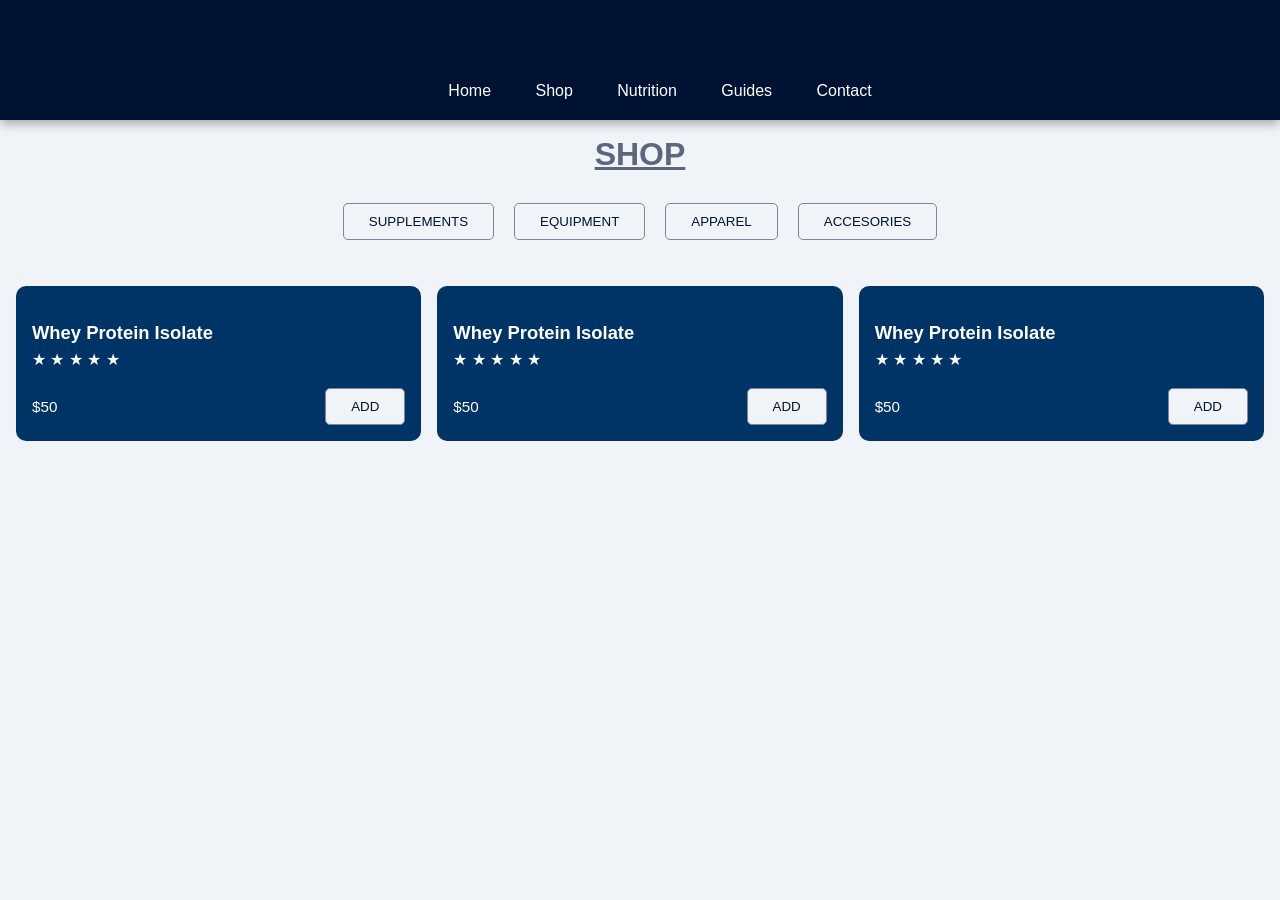
==== index.html @ f561d9a9 "Add files via upload" ====
<!DOCTYPE html>
<html lang="en">
<head>
    <meta charset="UTF-8">
    <meta name="viewport" content="width=device-width, initial-scale=1.0">
    <title>GYM</title>
    <link rel="stylesheet" href="style.css">
</head>
<body>
    <header class="main-header">
      <!-- <div class="logo">TEST</div> -->
      <nav class="nav-links">
        <a href="#">Home</a>
        <a href="#">Shop</a>
        <a href="#">Nutrition</a>
        <a href="#">Guides</a>
        <a href="#">Contact</a>
      </nav>
    </header>
    <h1>SHOP</h1>
    <div class="categories">
    <button>SUPPLEMENTS</button>
    <button>EQUIPMENT</button>
    <button>APPAREL</button>
    <button>ACCESORIES</button>
    </div>
    <main class="page">
    <section class="masonry" aria-label="Masonry gallery">
          <!-- Repeatable card pattern:
           .card
             figure.card-figure
               img.thumb
               small.ribbon (optional)
             .pad (text)
      -->

          <!-- A1 -->
          <article class="card">
            <figure class="card-figure">
              <img>
            </figure>
            <div class="pad">
              <h3 class="title">Whey Protein Isolate</h3>
              <p class="lede">
                ★ ★ ★ ★ ★
              </p>
              <div class="meta"><span>$50</span><button class="add-button">ADD</button></div>
            </div>
          </article>

          <article class="card">
            <figure class="card-figure">
              <img>
            </figure>
            <div class="pad">
              <h3 class="title">Whey Protein Isolate</h3>
              <p class="lede">
                ★ ★ ★ ★ ★
              </p>
              <div class="meta"><span>$50</span><button class="add-button">ADD</button></div>
            </div>
          </article>

          <article class="card">
            <figure class="card-figure">
              <img>
            </figure>
            <div class="pad">
              <h3 class="title">Whey Protein Isolate</h3>
              <p class="lede">
                ★ ★ ★ ★ ★
              </p>
              <div class="meta"><span>$50</span><button class="add-button">ADD</button></div>
            </div>
          </article>
          </section>
          </main>
</body>
</html>
---- style.css ----
*{
  margin: 0;
  padding: 0;
}
:root{
    --txt-color: #FFFFFF;
}
body{
    background: #F0F4F8;
    font-family: Arial, Helvetica, sans-serif;
}
.main-header
{
  display: flex;
  background-color: #001233;
  height: 100px;
  justify-content: center;
  align-items: flex-end;
  padding: 0 50px 20px 50px;
  box-shadow: 0 4px 10px rgba(0, 0, 0, 0.3);
}
.nav-links a{
  color: #FFFFFF;
  text-decoration: none;
  margin-left: 40px;
  font-weight: 500;
  transition: all 0.3s ease;
  padding-bottom: 5px;
}
.nav-links a:hover{
  color: #0466C8;
  text-shadow: 0 0 8px rgba(4, 102, 200, 0.6);
  border-bottom: 2px solid #0466C8;
}
h1{ 
  text-align: center;
  text-decoration: underline;
  margin: 16px;
  color: #5C677D;
}
.categories{
  display: flex;
  justify-content: center;
  align-items: center;
  gap: 20px;
  margin: 30px 0;
  flex-wrap: wrap;
}
.categories button{
    background-color: #F0F4F8;
    color: #001233;
    border: 1px solid #7D8597;
    padding: 10px 25px;
    border-radius: 5px;
    cursor: pointer;
    transition: all 0.3s ease;
}
.categories button:hover{
  background-color: #0466C8;
  color: white;
  box-shadow: 0 4px 12px rgba(4, 102, 200, 0.3);
  transform: translateY(-2px);
}
.add-button{
  background-color: #F0F4F8;
    color: #001233;
    border: 1px solid #7D8597;
    padding: 10px 25px;
    border-radius: 5px;
    cursor: pointer;
    transition: all 0.3s ease;
}
.page {
  max-width: var(--maxw);
  margin: 0 auto;
  padding: 1rem;
  display: grid;
  grid-template-columns: var(--sidew) 1fr;
  gap: 1rem;
}
.masonry {
  /* Columns produce the "waterfall" effect */
  column-count: 3;
  column-gap: var(--gap);
}
.card {
  break-inside: avoid; /* key line for masonry cards */
  background: #003366;
  border: 1px solid var(--border);
  border-radius: 10px;
  box-shadow: var(--shadow);
  margin: 10px 0 var(--gap);
  overflow: hidden;
  transform: translateZ(0); /* improves rendering on some GPUs */
  transition: transform 0.25s ease, box-shadow 0.25s ease;
  color: var(--txt-color);
}
.card:hover {
  transform: translateY(-6px);
  box-shadow: 0 14px 28px rgba(0, 0, 0, 0.14);
}

/* Image styling: consistent crop + grayscale effect on idle */
.thumb {
  width: 100%;
  /* Use a gentle default height hint; allow natural height too */
  aspect-ratio: 16/10;
  object-fit: cover;
  filter: grayscale(0.35) contrast(1.05);
  transition: filter 0.35s ease, transform 0.45s ease;
}
.card:hover .thumb {
  filter: grayscale(0);
  transform: scale(1.04);
}
.pad {
  padding: 0.9rem 1rem 1rem;
}
.title {
  font-size: 1.15rem;
  color: var(--accent);
  margin: 0.15rem 0 0.4rem;
  line-height: 1.25;
}
.lede {
  margin: 0 0 0.65rem;
  color: var(--ink);
}
.meta {
  color: var(--muted);
  font-size: 0.95rem;
  border-top: 1px dashed var(--border);
  padding-top: 0.55rem;
  display: flex;
  justify-content: space-between;
  align-items: center;
  gap: 0.5rem;
}

/* Small caption ribbon that sits over the image’s bottom-left corner */
.ribbon {
  position: absolute;
  left: 0.75rem;
  bottom: 0.75rem;
  background: rgba(5, 150, 105, 0.92);
  color: var(--accent-ink);
  font-size: 0.82rem;
  padding: 0.25rem 0.5rem;
  border-radius: 8px;
  box-shadow: 0 6px 14px rgba(5, 150, 105, 0.35);
}
.card-figure {
  position: relative;
} /* to anchor the ribbon */

/* ---------- Focus styles for accessibility ---------- */
a:focus-visible {
  outline: 3px solid rgba(5, 150, 105, 0.35);
  outline-offset: 2px;
  border-radius: 10px;
}
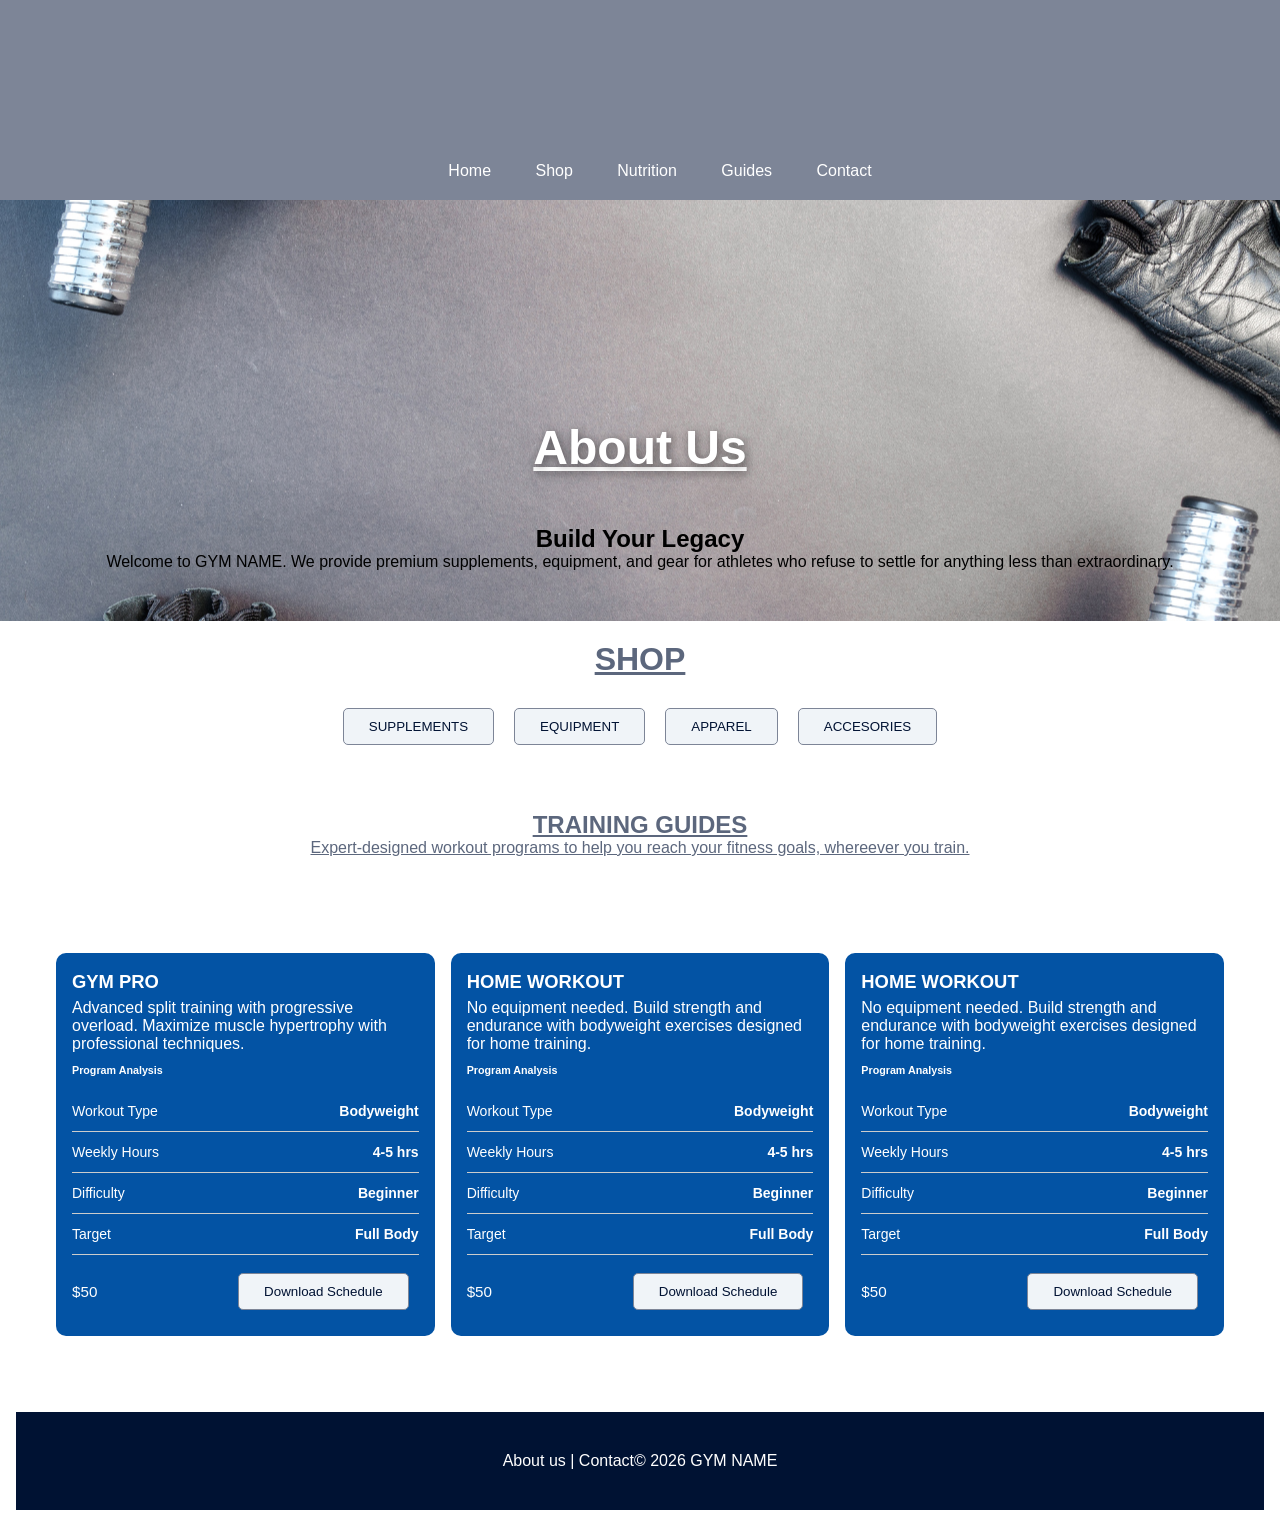
==== commit 7218bfb6: "fix the buttons, add about us section and guides section" ====
--- a/index.html
+++ b/index.html
@@ -1,10 +1,11 @@
-<!DOCTYPE html>
+ <!DOCTYPE html>
 <html lang="en">
 <head>
     <meta charset="UTF-8">
     <meta name="viewport" content="width=device-width, initial-scale=1.0">
     <title>GYM</title>
     <link rel="stylesheet" href="style.css">
+    <link rel="stylesheet" href="supplements.css">
 </head>
 <body>
     <header class="main-header">
@@ -12,68 +13,155 @@
       <nav class="nav-links">
         <a href="#">Home</a>
         <a href="#">Shop</a>
-        <a href="#">Nutrition</a>
+        <a href="Nutrition/nutrition.html">Nutrition</a>
         <a href="#">Guides</a>
         <a href="#">Contact</a>
+         <!-- <span class="cart">
+        🛒
+      </span> -->
       </nav>
     </header>
-    <h1>SHOP</h1>
+
+<div class="about-content-wrapper">
+        <h1 class="about-title">About Us</h1>
+        
+       
+            <h2>Build Your Legacy</h2>
+            <p>
+                Welcome to GYM NAME. We provide premium supplements, equipment, 
+                and gear for athletes who refuse to settle for anything less than extraordinary.
+            </p>
+        
+    </div>
+
+   <h1>SHOP</h1>
     <div class="categories">
-    <button>SUPPLEMENTS</button>
-    <button>EQUIPMENT</button>
-    <button>APPAREL</button>
-    <button>ACCESORIES</button>
+    <button onclick=" GoToSupplements()">SUPPLEMENTS</button>
+    <button onclick="GoToEquipments()">EQUIPMENT</button>
+    <button onclick="GoToAppareal()">APPAREL</button>
+    <button onclick="GoToAccessories()">ACCESORIES</button>
     </div>
     <main class="page">
-    <section class="masonry" aria-label="Masonry gallery">
-          <!-- Repeatable card pattern:
-           .card
-             figure.card-figure
-               img.thumb
-               small.ribbon (optional)
-             .pad (text)
-      -->
-
-          <!-- A1 -->
+      <div class="guides-txt">
+        <h2>TRAINING GUIDES</h2>
+        <P>Expert-designed workout programs to help you reach your fitness goals, whereever you train.</P>
+      </div>
+     <section class="masonry" aria-label="Masonry gallery">
           <article class="card">
             <figure class="card-figure">
-              <img>
             </figure>
             <div class="pad">
-              <h3 class="title">Whey Protein Isolate</h3>
+              <i class="fa-solid fa-dumbbell"></i>
+              <h3 class="title">GYM PRO</h3>
               <p class="lede">
-                ★ ★ ★ ★ ★
+                Advanced split training with progressive overload. Maximize muscle hypertrophy with professional techniques.
               </p>
-              <div class="meta"><span>$50</span><button class="add-button">ADD</button></div>
+              <h6>Program Analysis</h6>
+              <div class="program-plans">
+                <div class="rows">
+                  <span>Workout Type</span>
+                  <span>Bodyweight</span>
+                </div>
+
+                <div class="rows">
+                  <span>Weekly Hours</span>
+                  <span>4-5 hrs</span>
+                </div>
+
+                <div class="rows">
+                  <span>Difficulty</span>
+                  <span>Beginner</span>
+                </div>
+
+                <div class="rows">
+                  <span>Target</span>
+                  <span>Full Body</span>
+                </div>
+              </div>
+              <div class="meta"><span>$50</span><button class="download-button">Download Schedule</button></div>
             </div>
           </article>
 
           <article class="card">
             <figure class="card-figure">
-              <img>
             </figure>
             <div class="pad">
-              <h3 class="title">Whey Protein Isolate</h3>
+              <i class="fa-solid fa-house"></i>
+              <h3 class="title">HOME WORKOUT</h3>
               <p class="lede">
-                ★ ★ ★ ★ ★
+                No equipment needed. Build strength and endurance with bodyweight exercises designed for home training.
               </p>
-              <div class="meta"><span>$50</span><button class="add-button">ADD</button></div>
+              <h6>Program Analysis</h6>
+              <div class="program-plans">
+                <div class="rows">
+                  <span>Workout Type</span>
+                  <span>Bodyweight</span>
+                </div>
+
+                <div class="rows">
+                  <span>Weekly Hours</span>
+                  <span>4-5 hrs</span>
+                </div>
+
+                <div class="rows">
+                  <span>Difficulty</span>
+                  <span>Beginner</span>
+                </div>
+
+                <div class="rows">
+                  <span>Target</span>
+                  <span>Full Body</span>
+                </div>
+              </div>
+              <div class="meta"><span>$50</span><button class="download-button">Download Schedule</button></div>
             </div>
           </article>
 
           <article class="card">
             <figure class="card-figure">
-              <img>
             </figure>
             <div class="pad">
-              <h3 class="title">Whey Protein Isolate</h3>
+           <i class="fa-solid fa-person"></i>
+              <h3 class="title">HOME WORKOUT</h3>
               <p class="lede">
-                ★ ★ ★ ★ ★
+                No equipment needed. Build strength and endurance with bodyweight exercises designed for home training.
               </p>
-              <div class="meta"><span>$50</span><button class="add-button">ADD</button></div>
+              <h6>Program Analysis</h6>
+              <div class="program-plans">
+                <div class="rows">
+                  <span>Workout Type</span>
+                  <span>Bodyweight</span>
+                </div>
+
+                <div class="rows">
+                  <span>Weekly Hours</span>
+                  <span>4-5 hrs</span>
+                </div>
+
+                <div class="rows">
+                  <span>Difficulty</span>
+                  <span>Beginner</span>
+                </div>
+
+                <div class="rows">
+                  <span>Target</span>
+                  <span>Full Body</span>
+                </div>
+              </div>
+              <div class="meta"><span>$50</span><button class="download-button">Download Schedule</button></div>
             </div>
           </article>
+
+          
           </section>
+
+          <footer>
+            <div class="main-footer">
+            <p>About us | Contact</p>
+            <p>&copy; 2026 GYM NAME</p>
+        </div>
+      </footer>
           </main>
+          <script src="main.js"></script>
 </body>
-</html>+</html> 
--- a/style.css
+++ b/style.css
@@ -1,23 +1,58 @@
 *{
   margin: 0;
   padding: 0;
+  box-sizing: border-box;
 }
 :root{
-    --txt-color: #FFFFFF;
+    --txt-color: #5C677D;
 }
 body{
-    background: #F0F4F8;
+    background: #FFFFFF;
     font-family: Arial, Helvetica, sans-serif;
+    overflow: scroll;
+    margin: 0;
 }
 .main-header
 {
   display: flex;
-  background-color: #001233;
-  height: 100px;
+  background-color: #7D8597;
+  height: 200px;
   justify-content: center;
   align-items: flex-end;
   padding: 0 50px 20px 50px;
   box-shadow: 0 4px 10px rgba(0, 0, 0, 0.3);
+  
+}
+.hero{
+  height: 100vh;
+  background-image: url(https://template.canva.com/EAE7rpHi2uc/1/0/1600w-sgLnnLb1ecc.jpg);
+  background-size: cover;
+  background-position: center;
+  display: flex;
+  justify-content: center;
+  align-items: center;
+  color: white;
+  font-size: 50px;
+}
+.guides-txt{
+  text-align: center;
+  text-decoration: underline;
+  padding: 20px;
+  color: var(--txt-color);
+}
+footer {
+    position: relative;
+    left: 0;
+    bottom: 0;
+    width: 100%;
+}
+.main-footer{
+  display: flex;
+  background:#001233;
+  color: white;
+  justify-content: center;
+  align-items: flex-end;
+  padding: 40px 0;
 }
 .nav-links a{
   color: #FFFFFF;
@@ -35,7 +70,7 @@
 h1{ 
   text-align: center;
   text-decoration: underline;
-  margin: 16px;
+  margin: 20px;
   color: #5C677D;
 }
 .categories{
@@ -61,7 +96,8 @@
   box-shadow: 0 4px 12px rgba(4, 102, 200, 0.3);
   transform: translateY(-2px);
 }
-.add-button{
+
+.download-button{
   background-color: #F0F4F8;
     color: #001233;
     border: 1px solid #7D8597;
@@ -69,6 +105,26 @@
     border-radius: 5px;
     cursor: pointer;
     transition: all 0.3s ease;
+    margin: 10px;
+}
+.download-button:hover{
+background-color: #0466C8;
+  color: white;
+  box-shadow: 0 4px 12px rgba(4, 102, 200, 0.3);
+  transform: translateY(-2px);
+}
+.program-plans{
+  margin-top: 15px;
+}
+.rows{
+  display: flex;
+  justify-content: space-between;
+  padding: 12px 0;
+  border-bottom: 1px solid #ccc;
+  font-size: 14px;
+}
+.rows span:last-child{
+  font-weight: bold;
 }
 .page {
   max-width: var(--maxw);
@@ -82,10 +138,12 @@
   /* Columns produce the "waterfall" effect */
   column-count: 3;
   column-gap: var(--gap);
+  background: white;
+  padding: 60px 40px;
 }
 .card {
   break-inside: avoid; /* key line for masonry cards */
-  background: #003366;
+  background: #0353A4;
   border: 1px solid var(--border);
   border-radius: 10px;
   box-shadow: var(--shadow);
@@ -93,7 +151,7 @@
   overflow: hidden;
   transform: translateZ(0); /* improves rendering on some GPUs */
   transition: transform 0.25s ease, box-shadow 0.25s ease;
-  color: var(--txt-color);
+  color: #FFFFFF;
 }
 .card:hover {
   transform: translateY(-6px);
@@ -159,3 +217,42 @@
   outline-offset: 2px;
   border-radius: 10px;
 }
+
+.about-content-wrapper {
+    width: 100%;
+    background-image: url('Grey Simple Photo Quote Workout Gym Zoom Virtual Background.png');
+    background-size: cover;
+    background-position: center;
+    background-repeat: no-repeat;
+    padding-top: 200px;
+    padding-bottom: 50px; 
+    display: flex;
+    flex-direction: column;
+    align-items: center;
+    text-align: center;
+}
+
+.about-title {
+    font-size: 3rem;
+    color: white; 
+    text-shadow: 2px 2px 10px rgba(0,0,0,0.5);
+    margin-bottom: 50px;
+}
+
+.about-text-box {
+    background: white; 
+    padding: 40px;
+    border-radius: 10px; 
+    max-width: 800px;
+    box-shadow: 0 5px 15px rgba(0,0,0,0.1);
+}
+
+.about-text-box h2 {
+    color: black;
+    margin-bottom: 20px;
+}
+
+.about-text-box p {
+    color: #555;
+    line-height: 1.6;
+}
--- a/supplements.css
+++ b/supplements.css
@@ -0,0 +1,198 @@
+
+/* Nutrition*/
+* {
+    box-sizing: border-box;
+    margin: 0;
+    padding: 0;
+    font-family: sans-serif; 
+}
+
+
+body, html {
+    width: 100%;
+    overflow-x: hidden;
+}
+
+.nutrition-wrapper {
+    background-color: #f4f7f6;
+    width: 100%;
+    min-height: 100vh;
+    display: block;
+}
+
+
+.nutrition-header {
+    text-align: center;
+    padding: 60px 20px;
+    background: transparent;
+}
+
+.nutrition-header h1 {
+    font-size: 3.5rem;
+    color: #10b981;
+    margin-bottom: 10px;
+    font-weight: 900;
+}
+
+.nutrition-header p {
+    color: #6b7280;
+    font-size: 1.2rem;
+}
+
+
+.filter-section-nutrition {
+    position: sticky;
+    top: 0;
+    z-index: 1000;
+    background-color: #f4f7f6; 
+    padding: 20px 0;
+    width: 100%;
+    display: flex;
+    justify-content: center;
+    border-bottom: 1px solid rgba(0,0,0,0.05);
+}
+
+.filters-container-nutrition {
+    display: flex;
+    flex-wrap: wrap;
+    gap: 10px;
+    justify-content: center;
+    max-width: 1200px;
+}
+
+.filter-btn {
+    padding: 10px 20px;
+    border-radius: 25px;
+    border: 2px solid #10b981;
+    background: white;
+    color: #047857;
+    cursor: pointer;
+    font-weight: bold;
+    transition: 0.3s;
+}
+
+.filter-btn.active {
+    background: #10b981;
+    color: white;
+}
+
+.content-area {
+    max-width: 1200px; 
+    margin: 0 auto;
+    padding: 40px 20px;
+}
+
+.meals-grid {
+    display: grid;
+    grid-template-columns: repeat(auto-fill, minmax(300px, 1fr));
+    gap: 30px;
+}
+
+
+.meal-card {
+    background: white;
+    border-radius: 15px;
+    overflow: hidden;
+    box-shadow: 0 4px 15px rgba(0,0,0,0.05);
+    transition: 0.3s;
+}
+
+.meal-card img {
+    width: 100%;
+    height: 200px;
+    object-fit: cover;
+}
+
+.meal-content {
+    padding: 20px;
+}
+
+.meal-price {
+    color: #10b981;
+    font-weight: 800;
+    font-size: 1.3rem;
+}
+
+
+.nutrition-grid {
+    display: grid;
+    grid-template-columns: repeat(4, 1fr);
+    gap: 8px;
+    margin: 15px 0;
+}
+
+.stat-box {
+    padding: 8px 4px;
+    border-radius: 8px;
+    text-align: center;
+    font-size: 0.75rem;
+    font-weight: bold;
+}
+
+.calories { background: #fff7ed; color: #ea580c; }
+.protein { background: #eff6ff; color: #2563eb; }
+.carbs { background: #fefce8; color: #ca8a04; }
+.fats { background: #fef2f2; color: #dc2626; }
+
+
+.meal-controls {
+    display: flex;
+    align-items: center;
+    gap: 10px;
+    margin-top: 15px;
+}
+
+.quantity-selector {
+    display: flex;
+    align-items: center;
+    background: #f3f4f6;
+    border-radius: 25px;
+    padding: 2px;
+}
+
+.qty-btn {
+    width: 35px;
+    height: 35px;
+    border: none;
+    background: transparent;
+    cursor: pointer;
+    font-size: 1.2rem;
+    font-weight: bold;
+}
+
+.qty-number {
+    width: 30px;
+    text-align: center;
+    font-weight: bold;
+}
+
+.add-btn {
+    flex: 1;
+    background: #10b981;
+    color: white;
+    border: none;
+    padding: 12px;
+    border-radius: 25px;
+    font-weight: bold;
+    cursor: pointer;
+}
+
+
+.toast {
+    position: fixed;
+    bottom: 30px;
+    left: 50%;
+    transform: translateX(-50%) translateY(100px);
+    background: #059669;
+    color: white;
+    padding: 15px 30px;
+    border-radius: 50px;
+    transition: 0.4s;
+    opacity: 0;
+    z-index: 2000;
+}
+
+.toast.show {
+    transform: translateX(-50%) translateY(0);
+    opacity: 1;
+}
